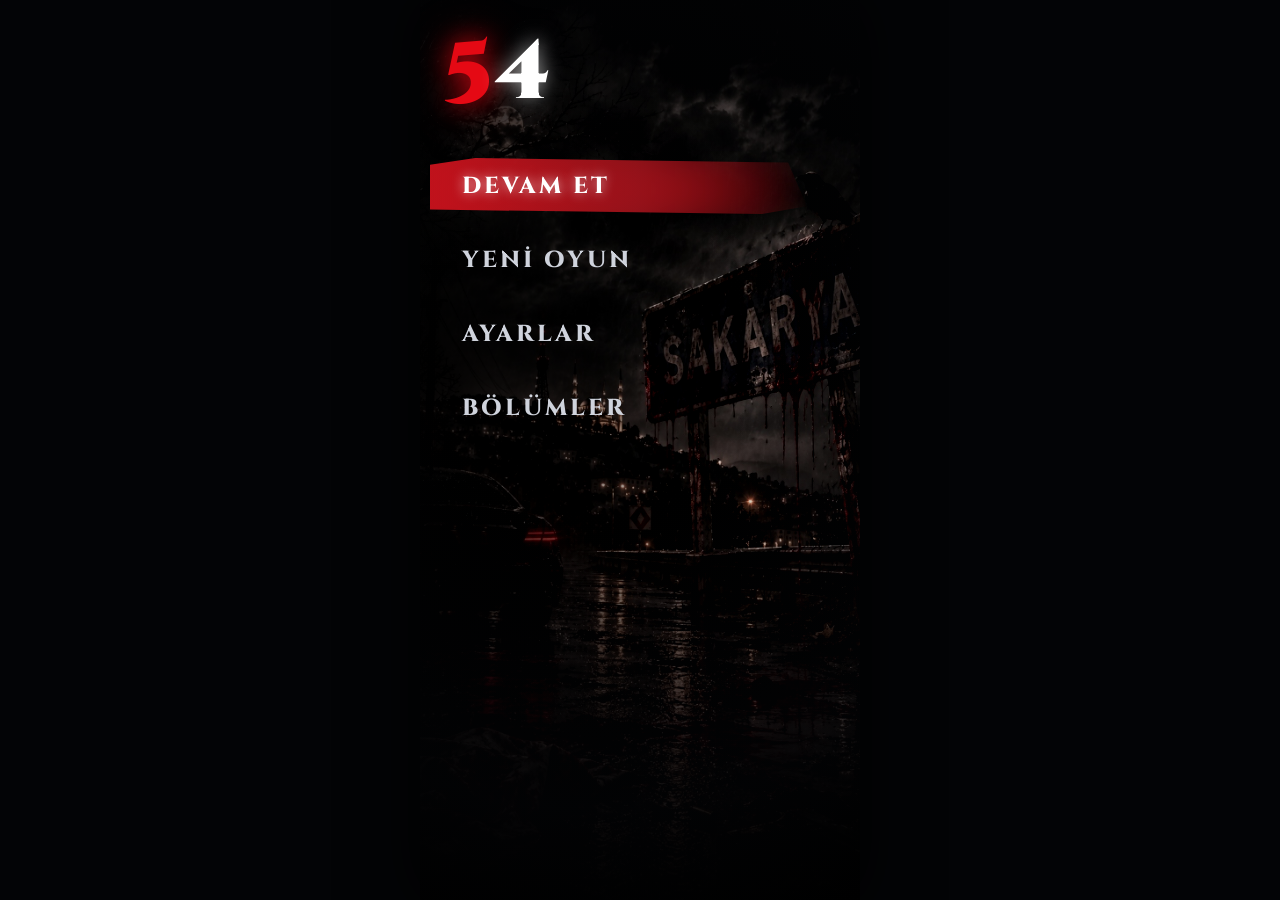
==== githubat/index.html @ abe4287b "Add files via upload" ====
<!DOCTYPE html>
<html lang="tr">
<head>
    <meta charset="UTF-8">
    <meta name="viewport" content="width=device-width, initial-scale=1.0, maximum-scale=1.0, user-scalable=no, viewport-fit=cover">
    <title>54</title>
    <link rel="preconnect" href="https://fonts.googleapis.com">
    <link rel="preconnect" href="https://fonts.gstatic.com" crossorigin>
    <link href="https://fonts.googleapis.com/css2?family=Cinzel:wght@700;800;900&family=Montserrat:wght@400;500;600;700&display=swap" rel="stylesheet">
    <link rel="stylesheet" href="style.css">
</head>
<body>

    <!-- Parlaklık Katmanı -->
    <div id="brightness-layer"></div>

    <!-- Mobil Dikey Görünüm -->
    <div class="mobile-container">

        <!-- Arka Plan Görseli -->
        <div class="bg-wrapper">
            <img src="assets/bg.jpg" alt="54" class="bg-img">
            <div class="vignette"></div>
        </div>

        <!-- ================= ANA MENÜ ================= -->
        <div id="screen-main" class="screen">
            
            <!-- 54 Başlığı: 5 Kırmızı, 4 Beyaz -->
            <div class="logo-box">
                <span class="num-5">5</span><span class="num-4">4</span>
            </div>

            <!-- Menü Öğeleri (Türkçe) -->
            <nav class="vampyr-menu">
                <button class="menu-btn active" id="btn-continue">
                    <span class="btn-text">DEVAM ET</span>
                </button>
                <button class="menu-btn" id="btn-new-game">
                    <span class="btn-text">YENİ OYUN</span>
                </button>
                <button class="menu-btn" id="btn-options">
                    <span class="btn-text">AYARLAR</span>
                </button>
                <button class="menu-btn" id="btn-credits">
                    <span class="btn-text">BÖLÜMLER</span>
                </button>
            </nav>

        </div>

        <!-- ================= KARAKTER SEÇİMİ (YENİ OYUN) ================= -->
        <div id="modal-characters" class="modal">
            <div class="modal-card">
                <div class="modal-header">
                    <button class="back-btn" id="close-char-btn">← GERİ</button>
                    <h2>KARAKTER SEÇ</h2>
                </div>

                <div class="character-list">
                    <!-- 1. Karakter -->
                    <div class="char-card neon-red" data-name="Alper İbrahim Karakuş">
                        <div class="char-inner">
                            <span class="char-title">Alper İbrahim Karakuş</span>
                            <button class="char-pick-btn">SEÇ</button>
                        </div>
                    </div>

                    <!-- 2. Karakter -->
                    <div class="char-card neon-red" data-name="Batuhan Keskin">
                        <div class="char-inner">
                            <span class="char-title">Batuhan Keskin</span>
                            <button class="char-pick-btn">SEÇ</button>
                        </div>
                    </div>

                    <!-- 3. Karakter -->
                    <div class="char-card neon-red" data-name="Hamza Ayvaz">
                        <div class="char-inner">
                            <span class="char-title">Hamza Ayvaz</span>
                            <button class="char-pick-btn">SEÇ</button>
                        </div>
                    </div>

                    <!-- 4. Karakter -->
                    <div class="char-card neon-red" data-name="Yasin Akkaya">
                        <div class="char-inner">
                            <span class="char-title">Yasin Akkaya</span>
                            <button class="char-pick-btn">SEÇ</button>
                        </div>
                    </div>
                </div>
            </div>
        </div>

        <!-- ================= DEVAM ET ================= -->
        <div id="modal-continue" class="modal">
            <div class="modal-card">
                <div class="modal-header">
                    <button class="back-btn" id="close-continue-btn">← GERİ</button>
                    <h2>DEVAM ET</h2>
                </div>

                <div id="save-content" class="save-card-box">
                    <!-- JS Tarafından Doldurulacak -->
                </div>

                <div class="modal-actions" id="save-actions-box">
                    <button id="resume-btn" class="action-btn-red">DEVAM ET</button>
                </div>
            </div>
        </div>

        <!-- ================= AYARLAR ================= -->
        <div id="modal-options" class="modal">
            <div class="modal-card">
                <div class="modal-header">
                    <button class="back-btn" id="close-options-btn">← GERİ</button>
                    <h2>AYARLAR</h2>
                </div>

                <div class="settings-list">
                    <!-- Müzik Aç / Kapat -->
                    <div class="setting-item">
                        <span class="setting-label">Müzik</span>
                        <label class="switch">
                            <input type="checkbox" id="music-toggle" checked>
                            <span class="slider"></span>
                        </label>
                    </div>

                    <!-- Parlaklık Aç / Kapat -->
                    <div class="setting-item">
                        <span class="setting-label">Parlaklık</span>
                        <input type="range" id="brightness-slider" min="30" max="130" value="100" class="range-slider">
                    </div>
                </div>

                <!-- ANTİ&G Productions Reklamı -->
                <div class="antig-signature">
                    ANTİ&G Productions
                </div>
            </div>
        </div>

        <!-- ================= BÖLÜMLER ================= -->
        <div id="modal-credits" class="modal">
            <div class="modal-card">
                <div class="modal-header">
                    <button class="back-btn" id="close-credits-btn">← GERİ</button>
                    <h2>BÖLÜMLER</h2>
                </div>

                <div class="episodes-wrap">
                    <div class="season-badge">1. SEZON</div>

                    <div class="episode-row">
                        <span class="ep-name">54 1. BÖLÜM</span>
                        <span class="ep-lock">🔒 KİLİTLİ</span>
                    </div>

                    <div class="episode-row">
                        <span class="ep-name">54 2. BÖLÜM</span>
                        <span class="ep-lock">🔒 KİLİTLİ</span>
                    </div>

                    <div class="episode-row">
                        <span class="ep-name">54 3. BÖLÜM</span>
                        <span class="ep-lock">🔒 KİLİTLİ</span>
                    </div>

                    <div class="episode-row">
                        <span class="ep-name">54 4. BÖLÜM</span>
                        <span class="ep-lock">🔒 KİLİTLİ</span>
                    </div>

                    <div class="episode-row">
                        <span class="ep-name">54 5. BÖLÜM</span>
                        <span class="ep-lock">🔒 KİLİTLİ</span>
                    </div>
                </div>
            </div>
        </div>

        <!-- Bildirim Toast -->
        <div id="toast" class="toast"></div>

    </div>

    <!-- Ana Menü Müziği (54 mafya dizi klasöründeki ana menü müzik.mp3) -->
    <audio id="bg-audio" loop preload="auto">
        <source src="music.mp3" type="audio/mpeg">
        <source src="beat.mp3" type="audio/mpeg">
    </audio>

    <script src="app.js"></script>
</body>
</html>
---- githubat/style.css ----
/* ==========================================================
   54 | MAFYA DİZİ OYUNU
   Profesyonel Dikey Mobil Oyun Arayüzü
   ANTİ&G Productions
   ========================================================== */

* {
    margin: 0;
    padding: 0;
    box-sizing: border-box;
    user-select: none;
    -webkit-tap-highlight-color: transparent;
}

body, html {
    width: 100%;
    height: 100%;
    background-color: #030406;
    font-family: 'Montserrat', sans-serif;
    color: #ffffff;
    overflow: hidden;
    position: fixed;
}

/* Parlaklık Katmanı */
#brightness-layer {
    position: fixed;
    inset: 0;
    pointer-events: none;
    z-index: 9999;
    background: black;
    opacity: 0;
    transition: opacity 0.15s ease;
}

/* Mobil Dikey Görünüm (Tam Ekran & Orantılı) */
.mobile-container {
    position: relative;
    width: 100%;
    height: 100%;
    max-width: 440px;
    margin: 0 auto;
    background: #050608;
    overflow: hidden;
    box-shadow: 0 0 60px rgba(0,0,0,0.95);
}

/* Arka Plan Görseli */
.bg-wrapper {
    position: absolute;
    inset: 0;
    z-index: 1;
}

.bg-img {
    width: 100%;
    height: 100%;
    object-fit: cover;
    object-position: center 25%;
    filter: brightness(0.9) contrast(1.1);
}

.vignette {
    position: absolute;
    inset: 0;
    background: radial-gradient(circle at 40% 40%, transparent 25%, rgba(3,4,6,0.65) 75%, rgba(0,0,0,0.95) 100%),
                linear-gradient(to top, rgba(0,0,0,0.95) 0%, transparent 40%),
                linear-gradient(to right, rgba(0,0,0,0.85) 0%, rgba(0,0,0,0.4) 40%, transparent 75%);
}

/* ================= ANA MENÜ ================= */
.screen {
    position: relative;
    z-index: 10;
    width: 100%;
    height: 100%;
    display: flex;
    flex-direction: column;
    justify-content: flex-start;
    padding: calc(env(safe-area-inset-top, 24px) + 24px) 24px calc(env(safe-area-inset-bottom, 24px) + 24px) 24px;
}

/* 54 Logosu */
.logo-box {
    font-family: 'Cinzel', serif;
    font-size: 5.2rem;
    font-weight: 900;
    line-height: 0.95;
    letter-spacing: 3px;
    margin-top: 10px;
    margin-bottom: 45px;
    filter: drop-shadow(0 6px 16px rgba(0, 0, 0, 0.9));
}

.num-5 {
    color: #e50914;
    text-shadow: 0 0 25px rgba(229, 9, 20, 0.8), 0 0 45px rgba(229, 9, 20, 0.4);
}

.num-4 {
    color: #ffffff;
    text-shadow: 0 0 20px rgba(255, 255, 255, 0.6);
}

/* Vampyr Menü Listesi */
.vampyr-menu {
    display: flex;
    flex-direction: column;
    gap: 18px;
    width: 100%;
    max-width: 290px;
}

.menu-btn {
    position: relative;
    background: transparent;
    border: none;
    outline: none;
    color: #cfd3dc;
    font-family: 'Cinzel', serif;
    font-size: 1.45rem;
    font-weight: 800;
    letter-spacing: 3px;
    text-align: left;
    padding: 12px 18px;
    cursor: pointer;
    transition: all 0.25s ease;
    z-index: 2;
}

.menu-btn .btn-text {
    position: relative;
    z-index: 3;
    transition: transform 0.2s ease, color 0.2s ease;
}

/* Vampyr Kırmızı Fırça / Racon Arka Planı */
.menu-btn.active {
    color: #ffffff;
}

.menu-btn.active .btn-text {
    color: #ffffff;
    text-shadow: 0 0 12px rgba(255, 255, 255, 0.7);
    transform: translateX(4px);
}

.menu-btn.active::before {
    content: '';
    position: absolute;
    left: -14px;
    top: 50%;
    transform: translateY(-50%);
    width: 130%;
    height: 100%;
    background: linear-gradient(90deg, 
        rgba(195, 18, 28, 0.98) 0%, 
        rgba(155, 20, 28, 0.88) 55%, 
        rgba(195, 18, 28, 0.25) 85%, 
        transparent 100%
    );
    clip-path: polygon(0% 12%, 12% 0%, 95% 8%, 100% 86%, 88% 100%, 0% 92%);
    z-index: 1;
    filter: drop-shadow(0 4px 14px rgba(229, 9, 20, 0.65));
    animation: brushGlow 2.5s ease-in-out infinite alternate;
}

@keyframes brushGlow {
    0% { filter: drop-shadow(0 3px 10px rgba(229, 9, 20, 0.55)); }
    100% { filter: drop-shadow(0 5px 18px rgba(229, 9, 20, 0.85)); }
}

.menu-btn:not(.active):hover,
.menu-btn:not(.active):active {
    color: #ffffff;
    transform: translateX(3px);
}

/* ================= MODALLAR ================= */
.modal {
    position: absolute;
    inset: 0;
    background: rgba(3, 4, 7, 0.9);
    backdrop-filter: blur(14px);
    -webkit-backdrop-filter: blur(14px);
    z-index: 100;
    display: none;
    flex-direction: column;
}

.modal.active {
    display: flex;
}

.modal-card {
    width: 100%;
    height: 100%;
    padding: calc(env(safe-area-inset-top, 24px) + 20px) 20px calc(env(safe-area-inset-bottom, 24px) + 20px) 20px;
    display: flex;
    flex-direction: column;
    overflow-y: auto;
}

.modal-header {
    margin-bottom: 22px;
    border-bottom: 1px solid rgba(255,255,255,0.12);
    padding-bottom: 14px;
}

.back-btn {
    background: rgba(255, 255, 255, 0.08);
    border: 1px solid rgba(255, 255, 255, 0.18);
    color: #ffffff;
    font-family: 'Cinzel', serif;
    font-size: 0.8rem;
    font-weight: 700;
    letter-spacing: 2px;
    padding: 7px 16px;
    border-radius: 6px;
    cursor: pointer;
    margin-bottom: 12px;
    transition: background 0.2s ease;
}

.back-btn:active {
    background: rgba(229, 9, 20, 0.35);
    border-color: #e50914;
}

.modal-header h2 {
    font-family: 'Cinzel', serif;
    font-size: 1.7rem;
    letter-spacing: 2px;
    color: #ffffff;
}

/* ================= KARAKTERLER: PROFESYONEL NEON KIRMIZI LED ================= */
.character-list {
    display: flex;
    flex-direction: column;
    gap: 18px;
    padding-bottom: 30px;
}

/* Neon Kırmızı Dönen Lazer Çerçeve */
.char-card.neon-red {
    position: relative;
    border-radius: 12px;
    padding: 2.5px;
    overflow: hidden;
    background: #06070a;
    box-shadow: 0 4px 20px rgba(0, 0, 0, 0.9), 0 0 12px rgba(229, 9, 20, 0.2);
    transition: transform 0.2s ease;
}

.char-card.neon-red:active {
    transform: scale(0.985);
}

/* Dönen Lazer Kırmızı Neon Işık */
.char-card.neon-red::before {
    content: '';
    position: absolute;
    top: -60%;
    left: -60%;
    width: 220%;
    height: 220%;
    background: conic-gradient(
        transparent 0deg,
        transparent 160deg,
        rgba(229, 9, 20, 0.3) 240deg,
        #ff1a2e 320deg,
        #ffffff 355deg,
        #e50914 360deg
    );
    animation: rotateNeonLaser 3s linear infinite;
    z-index: 1;
}

@keyframes rotateNeonLaser {
    0% { transform: rotate(0deg); }
    100% { transform: rotate(360deg); }
}

/* İç Koyu Metalik Panel */
.char-card.neon-red::after {
    content: '';
    position: absolute;
    inset: 2.5px;
    background: linear-gradient(135deg, #10121a 0%, #08090d 100%);
    border-radius: 9.5px;
    z-index: 2;
}

.char-inner {
    position: relative;
    z-index: 3;
    padding: 16px 18px;
    display: flex;
    justify-content: space-between;
    align-items: center;
}

.char-title {
    font-family: 'Cinzel', serif;
    font-size: 1.12rem;
    font-weight: 700;
    color: #ffffff;
    letter-spacing: 1px;
}

.char-pick-btn {
    background: linear-gradient(135deg, #e50914 0%, #b30710 100%);
    border: 1px solid #ff3340;
    color: #ffffff;
    font-family: 'Cinzel', serif;
    font-size: 0.85rem;
    font-weight: 800;
    letter-spacing: 1.5px;
    padding: 8px 18px;
    border-radius: 6px;
    cursor: pointer;
    box-shadow: 0 2px 10px rgba(229, 9, 20, 0.4);
    transition: filter 0.2s ease;
}

.char-pick-btn:active {
    filter: brightness(1.25);
}

/* ================= DEVAM ET ================= */
.save-card-box {
    background: rgba(14, 16, 23, 0.85);
    border: 1px solid rgba(255,255,255,0.1);
    border-radius: 10px;
    padding: 18px;
    margin-bottom: 22px;
}

.save-info-row {
    display: flex;
    justify-content: space-between;
    align-items: center;
    padding: 10px 0;
    border-bottom: 1px solid rgba(255,255,255,0.07);
    font-size: 0.9rem;
}

.save-info-row:last-child {
    border-bottom: none;
}

.save-info-label {
    color: #8c92a2;
}

.save-info-value {
    color: #ffffff;
    font-weight: 600;
}

.action-btn-red {
    width: 100%;
    background: linear-gradient(90deg, #e50914 0%, #b50710 100%);
    border: 1px solid #ff3b47;
    color: #ffffff;
    font-family: 'Cinzel', serif;
    font-size: 1.05rem;
    font-weight: 800;
    letter-spacing: 2px;
    padding: 15px;
    border-radius: 8px;
    cursor: pointer;
    box-shadow: 0 4px 20px rgba(229, 9, 20, 0.5);
    transition: filter 0.2s ease;
}

.action-btn-red:active {
    filter: brightness(1.2);
}

/* ================= AYARLAR ================= */
.settings-list {
    display: flex;
    flex-direction: column;
    gap: 16px;
    background: rgba(14, 16, 23, 0.85);
    border: 1px solid rgba(255,255,255,0.1);
    border-radius: 10px;
    padding: 18px;
}

.setting-item {
    display: flex;
    justify-content: space-between;
    align-items: center;
    padding: 8px 0;
}

.setting-label {
    font-family: 'Cinzel', serif;
    font-size: 1.05rem;
    font-weight: 700;
    letter-spacing: 1px;
    color: #ffffff;
}

/* Toggle Switch */
.switch {
    position: relative;
    display: inline-block;
    width: 50px;
    height: 28px;
}

.switch input {
    opacity: 0;
    width: 0;
    height: 0;
}

.slider {
    position: absolute;
    inset: 0;
    background-color: #252834;
    border: 1px solid rgba(255,255,255,0.15);
    border-radius: 28px;
    cursor: pointer;
    transition: 0.3s;
}

.slider::before {
    position: absolute;
    content: "";
    height: 20px;
    width: 20px;
    left: 4px;
    bottom: 3px;
    background-color: white;
    border-radius: 50%;
    transition: 0.3s;
}

input:checked + .slider {
    background-color: #e50914;
    box-shadow: 0 0 10px rgba(229, 9, 20, 0.6);
}

input:checked + .slider::before {
    transform: translateX(22px);
}

.range-slider {
    accent-color: #e50914;
    width: 110px;
}

/* ANTİ&G Productions Reklamı */
.antig-signature {
    margin-top: auto;
    text-align: center;
    padding: 30px 0 10px 0;
    font-family: 'Cinzel', serif;
    font-size: 0.9rem;
    letter-spacing: 4px;
    color: #646a7a;
    border-top: 1px solid rgba(255,255,255,0.06);
}

/* ================= BÖLÜMLER ================= */
.episodes-wrap {
    display: flex;
    flex-direction: column;
    gap: 12px;
}

.season-badge {
    font-family: 'Cinzel', serif;
    font-size: 1.15rem;
    color: #e50914;
    font-weight: 800;
    letter-spacing: 2px;
    margin-bottom: 6px;
}

.episode-row {
    display: flex;
    justify-content: space-between;
    align-items: center;
    background: rgba(14, 16, 23, 0.85);
    border: 1px solid rgba(255,255,255,0.08);
    padding: 16px;
    border-radius: 8px;
    opacity: 0.7;
}

.ep-name {
    font-family: 'Cinzel', serif;
    font-size: 1rem;
    font-weight: 700;
    letter-spacing: 1px;
}

.ep-lock {
    font-size: 0.8rem;
    color: #f59e0b;
    font-weight: 700;
    letter-spacing: 1px;
}

/* ================= BİLDİRİM ================= */
.toast {
    position: absolute;
    bottom: 60px;
    left: 50%;
    transform: translateX(-50%) translateY(20px);
    background: #0f121a;
    border: 1px solid #e50914;
    box-shadow: 0 4px 20px rgba(0,0,0,0.8), 0 0 15px rgba(229, 9, 20, 0.4);
    color: #ffffff;
    font-size: 0.85rem;
    font-weight: 600;
    padding: 10px 22px;
    border-radius: 20px;
    opacity: 0;
    pointer-events: none;
    transition: all 0.25s ease;
    white-space: nowrap;
    z-index: 200;
}

.toast.show {
    opacity: 1;
    transform: translateX(-50%) translateY(0);
}
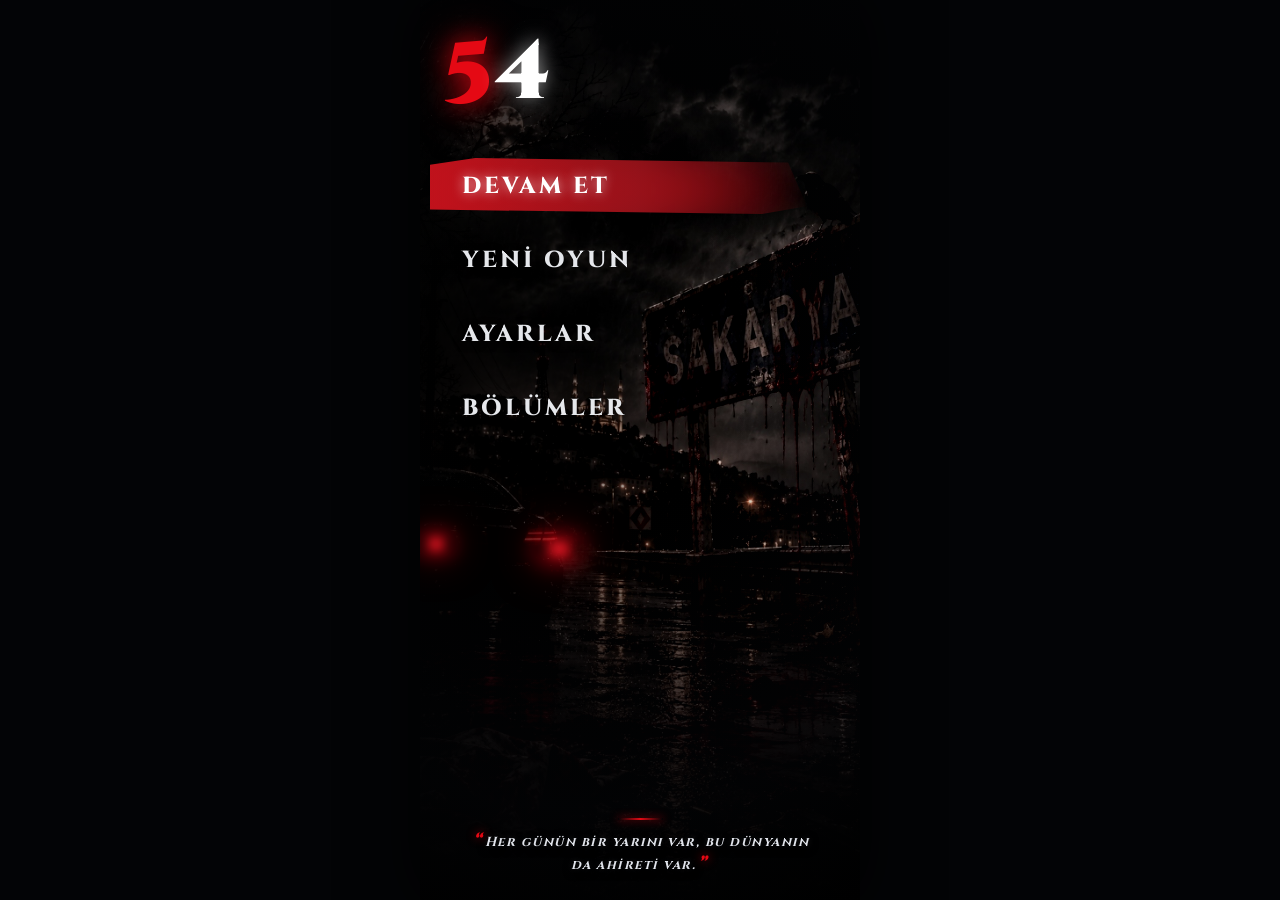
==== commit 59529c8d: "Add files via upload" ====
--- a/githubat/index.html
+++ b/githubat/index.html
@@ -3,11 +3,14 @@
 <head>
     <meta charset="UTF-8">
     <meta name="viewport" content="width=device-width, initial-scale=1.0, maximum-scale=1.0, user-scalable=no, viewport-fit=cover">
+    <meta http-equiv="Cache-Control" content="no-cache, no-store, must-revalidate">
+    <meta http-equiv="Pragma" content="no-cache">
+    <meta http-equiv="Expires" content="0">
     <title>54</title>
     <link rel="preconnect" href="https://fonts.googleapis.com">
     <link rel="preconnect" href="https://fonts.gstatic.com" crossorigin>
     <link href="https://fonts.googleapis.com/css2?family=Cinzel:wght@700;800;900&family=Montserrat:wght@400;500;600;700&display=swap" rel="stylesheet">
-    <link rel="stylesheet" href="style.css">
+    <link rel="stylesheet" href="style.css?v=5">
 </head>
 <body>
 
@@ -17,10 +20,16 @@
     <!-- Mobil Dikey Görünüm -->
     <div class="mobile-container">
 
-        <!-- Arka Plan Görseli -->
+        <!-- Arka Plan Görseli & Atmosfer Efektleri -->
         <div class="bg-wrapper">
             <img src="assets/bg.jpg" alt="54" class="bg-img">
             <div class="vignette"></div>
+            
+            <!-- BMW Kırmızı Stop Lambası Nefes Alma Efekti -->
+            <div class="car-taillight-glow">
+                <div class="light-beam beam-left"></div>
+                <div class="light-beam beam-right"></div>
+            </div>
         </div>
 
         <!-- ================= ANA MENÜ ================= -->
@@ -31,21 +40,29 @@
                 <span class="num-5">5</span><span class="num-4">4</span>
             </div>
 
-            <!-- Menü Öğeleri (Türkçe) -->
+            <!-- Menü Öğeleri: DEVAM ET Sabit Kırmızı Fırçalı, Diğerleri Belirgin -->
             <nav class="vampyr-menu">
-                <button class="menu-btn active" id="btn-continue">
+                <button class="menu-btn continue-btn" id="btn-continue">
                     <span class="btn-text">DEVAM ET</span>
                 </button>
-                <button class="menu-btn" id="btn-new-game">
+                <button class="menu-btn standard-btn" id="btn-new-game">
                     <span class="btn-text">YENİ OYUN</span>
                 </button>
-                <button class="menu-btn" id="btn-options">
+                <button class="menu-btn standard-btn" id="btn-options">
                     <span class="btn-text">AYARLAR</span>
                 </button>
-                <button class="menu-btn" id="btn-credits">
+                <button class="menu-btn standard-btn" id="btn-credits">
                     <span class="btn-text">BÖLÜMLER</span>
                 </button>
             </nav>
+
+            <!-- Menünün Altında Beliren Racon / Dizi Cümlesi -->
+            <div class="racon-quote-box">
+                <div class="quote-line"></div>
+                <p class="quote-text">
+                    <span class="quote-mark">“</span>Her günün bir yarını var, bu dünyanın da ahireti var.<span class="quote-mark">”</span>
+                </p>
+            </div>
 
         </div>
 
@@ -187,12 +204,11 @@
 
     </div>
 
-    <!-- Ana Menü Müziği (54 mafya dizi klasöründeki ana menü müzik.mp3) -->
-    <audio id="bg-audio" loop preload="auto">
+    <!-- Ana Menü Müziği (Otomatik Başlatma Desteği) -->
+    <audio id="bg-audio" loop preload="auto" autoplay playsinline>
         <source src="music.mp3" type="audio/mpeg">
-        <source src="beat.mp3" type="audio/mpeg">
     </audio>
 
-    <script src="app.js"></script>
+    <script src="app.js?v=5"></script>
 </body>
 </html>
--- a/githubat/style.css
+++ b/githubat/style.css
@@ -116,7 +116,6 @@
     background: transparent;
     border: none;
     outline: none;
-    color: #cfd3dc;
     font-family: 'Cinzel', serif;
     font-size: 1.45rem;
     font-weight: 800;
@@ -124,7 +123,7 @@
     text-align: left;
     padding: 12px 18px;
     cursor: pointer;
-    transition: all 0.25s ease;
+    transition: all 0.2s ease;
     z-index: 2;
 }
 
@@ -134,18 +133,18 @@
     transition: transform 0.2s ease, color 0.2s ease;
 }
 
-/* Vampyr Kırmızı Fırça / Racon Arka Planı */
-.menu-btn.active {
-    color: #ffffff;
-}
-
-.menu-btn.active .btn-text {
+/* DEVAM ET: SABİT KIRMIZI FIRÇA VURGUSU */
+.menu-btn.continue-btn {
+    color: #ffffff;
+}
+
+.menu-btn.continue-btn .btn-text {
     color: #ffffff;
     text-shadow: 0 0 12px rgba(255, 255, 255, 0.7);
     transform: translateX(4px);
 }
 
-.menu-btn.active::before {
+.menu-btn.continue-btn::before {
     content: '';
     position: absolute;
     left: -14px;
@@ -170,10 +169,114 @@
     100% { filter: drop-shadow(0 5px 18px rgba(229, 9, 20, 0.85)); }
 }
 
-.menu-btn:not(.active):hover,
-.menu-btn:not(.active):active {
-    color: #ffffff;
-    transform: translateX(3px);
+/* DİĞER BUTONLAR: NET, BELİRGİN VE ŞIK */
+.menu-btn.standard-btn {
+    color: #e5e7eb;
+}
+
+.menu-btn.standard-btn .btn-text {
+    text-shadow: 0 2px 8px rgba(0, 0, 0, 0.9);
+}
+
+.menu-btn.standard-btn:hover,
+.menu-btn.standard-btn:active {
+    color: #ffffff;
+    transform: translateX(4px);
+}
+
+.menu-btn.standard-btn:active .btn-text {
+    text-shadow: 0 0 10px rgba(255, 255, 255, 0.6);
+}
+
+/* ================= BMW STOP LAMBASI NEFES ALMA EFEKTİ ================= */
+.car-taillight-glow {
+    position: absolute;
+    inset: 0;
+    pointer-events: none;
+    z-index: 2;
+}
+
+.light-beam {
+    position: absolute;
+    border-radius: 50%;
+    filter: blur(5px);
+    background: radial-gradient(circle, rgba(255, 30, 45, 0.95) 0%, rgba(229, 9, 20, 0.6) 45%, transparent 80%);
+    animation: tailLightBreathe 3.5s ease-in-out infinite;
+}
+
+.beam-left {
+    left: 0%;
+    top: 59.5%;
+    width: 32px;
+    height: 16px;
+    box-shadow: 0 0 20px rgba(255, 0, 20, 0.9), 0 0 45px rgba(229, 9, 20, 0.6);
+}
+
+.beam-right {
+    left: 26.5%;
+    top: 60%;
+    width: 44px;
+    height: 18px;
+    box-shadow: 0 0 25px rgba(255, 0, 20, 0.95), 0 0 50px rgba(229, 9, 20, 0.65);
+}
+
+@keyframes tailLightBreathe {
+    0%, 100% {
+        opacity: 0.45;
+        transform: scale(0.95);
+        filter: blur(5px) drop-shadow(0 0 10px rgba(229, 9, 20, 0.4));
+    }
+    50% {
+        opacity: 1;
+        transform: scale(1.12);
+        filter: blur(4px) drop-shadow(0 0 25px rgba(255, 20, 35, 0.95));
+    }
+}
+
+/* ================= MENÜNÜN ALTINDAKİ RACON CÜMLESİ ================= */
+.racon-quote-box {
+    margin-top: auto;
+    padding-top: 15px;
+    display: flex;
+    flex-direction: column;
+    align-items: center;
+    text-align: center;
+    position: relative;
+    z-index: 5;
+    animation: quoteFadeIn 2.5s ease-out;
+}
+
+.quote-line {
+    width: 45px;
+    height: 1.5px;
+    background: linear-gradient(90deg, transparent, #e50914, transparent);
+    margin-bottom: 10px;
+    box-shadow: 0 0 8px rgba(229, 9, 20, 0.8);
+}
+
+.quote-text {
+    font-family: 'Cinzel', serif;
+    font-size: 0.82rem;
+    font-style: italic;
+    font-weight: 700;
+    color: #e2e5ec;
+    letter-spacing: 1.5px;
+    line-height: 1.45;
+    text-shadow: 0 2px 10px rgba(0, 0, 0, 0.95), 0 0 8px rgba(255, 255, 255, 0.15);
+    max-width: 92%;
+}
+
+.quote-mark {
+    color: #e50914;
+    font-size: 1rem;
+    font-weight: 900;
+    padding: 0 2px;
+    text-shadow: 0 0 10px rgba(229, 9, 20, 0.7);
+}
+
+@keyframes quoteFadeIn {
+    0% { opacity: 0; transform: translateY(12px); }
+    100% { opacity: 1; transform: translateY(0); }
 }
 
 /* ================= MODALLAR ================= */
